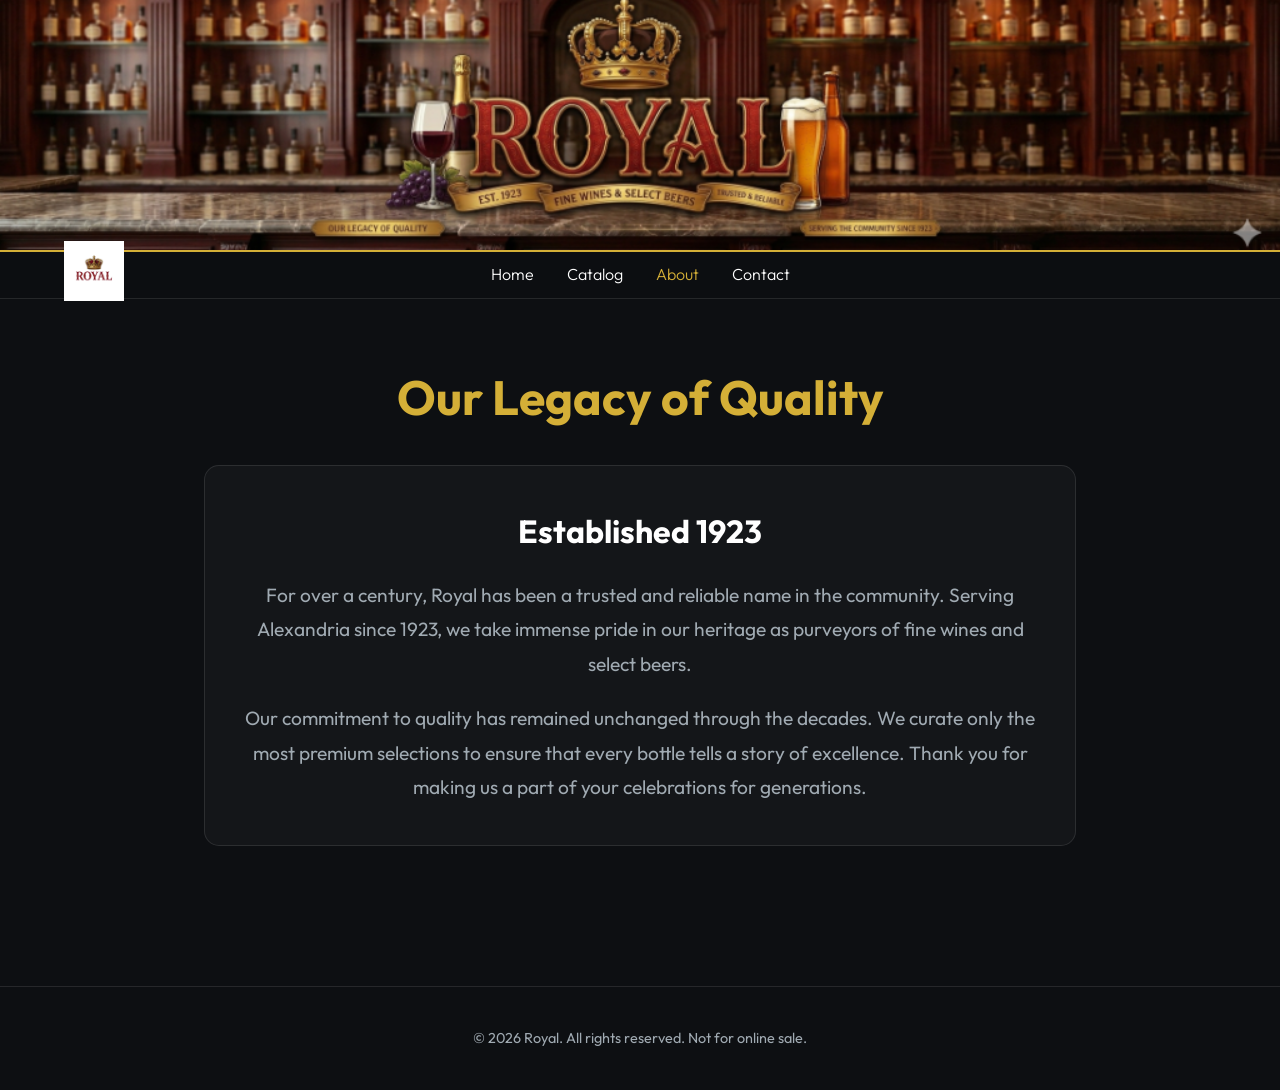
==== about.html @ 7b42ad44 "Add About and Contact pages with real shop information and map" ====
<!DOCTYPE html>
<html lang="en">
<head>
    <meta charset="UTF-8">
    <meta name="viewport" content="width=device-width, initial-scale=1.0">
    <title>About Us | Royal Beverages</title>
    <link href="https://fonts.googleapis.com/css2?family=Outfit:wght@300;400;600;800&display=swap" rel="stylesheet">
    <link rel="stylesheet" href="css/style.css">
</head>
<body>
    <div class="global-banner">
        <img src="images/banner.png" alt="Royal Banner">
    </div>
    <header class="navbar">
        <div class="logo"><a href="index.html"><img src="images/logo.png" alt="Royal Logo"></a></div>
        <nav>
            <a href="index.html">Home</a>
            <a href="catalog.html">Catalog</a>
            <a href="about.html" class="active">About</a>
            <a href="contact.html">Contact</a>
        </nav>
    </header>

    <main class="page-content" style="padding: 60px 5%; max-width: 1000px; margin: 0 auto; text-align: center;">
        <h1 style="font-size: 3rem; margin-bottom: 30px; color: var(--accent);">Our Legacy of Quality</h1>
        
        <div style="background: var(--card-bg); padding: 40px; border-radius: 15px; border: 1px solid var(--border);">
            <h2 style="margin-bottom: 20px; font-size: 2rem;">Established 1923</h2>
            <p style="font-size: 1.2rem; color: var(--text-muted); margin-bottom: 20px; line-height: 1.8;">
                For over a century, Royal has been a trusted and reliable name in the community. Serving Alexandria since 1923, we take immense pride in our heritage as purveyors of fine wines and select beers. 
            </p>
            <p style="font-size: 1.2rem; color: var(--text-muted); line-height: 1.8;">
                Our commitment to quality has remained unchanged through the decades. We curate only the most premium selections to ensure that every bottle tells a story of excellence. Thank you for making us a part of your celebrations for generations.
            </p>
        </div>
    </main>

    <footer>
        <p>&copy; 2026 Royal. All rights reserved. Not for online sale.</p>
    </footer>
</body>
</html>
---- css/style.css ----
:root {
    --bg-main: #0d0f12;
    --bg-secondary: #1a1d24;
    --text-main: #ffffff;
    --text-muted: #a0aab2;
    --accent: #d4af37; /* Gold */
    --accent-hover: #f1c40f;
    --card-bg: rgba(255, 255, 255, 0.03);
    --border: rgba(255, 255, 255, 0.1);
}

* {
    margin: 0;
    padding: 0;
    box-sizing: border-box;
}

body {
    font-family: 'Outfit', sans-serif;
    background-color: var(--bg-main);
    color: var(--text-main);
    line-height: 1.6;
}

a {
    text-decoration: none;
    color: inherit;
}

/* Global Banner */
.global-banner {
    width: 100%;
    display: flex;
    justify-content: center;
    background-color: #000;
    border-bottom: 2px solid var(--accent);
}

.global-banner img {
    width: 100%;
    max-height: 250px;
    object-fit: cover;
    display: block;
}

/* Navbar */
.navbar {
    display: flex;
    justify-content: center;
    align-items: center;
    padding: 10px 5%;
    background: rgba(13, 15, 18, 0.95);
    backdrop-filter: blur(10px);
    position: sticky;
    top: 0;
    z-index: 100;
    border-bottom: 1px solid var(--border);
}

.logo {
    display: flex;
    align-items: center;
    position: absolute;
    left: 5%;
}

.logo img {
    height: 60px; /* Adjust height based on the logo's aspect ratio */
    width: auto;
    object-fit: contain;
}

.navbar nav a {
    margin: 0 15px;
    font-weight: 300;
    transition: color 0.3s ease;
}

.navbar nav a:hover, .navbar nav a.active {
    color: var(--accent);
}

/* Hero Section */
.hero {
    height: 80vh;
    display: flex;
    align-items: center;
    justify-content: center;
    text-align: center;
    background: url('../images/banner.png') center/cover no-repeat;
    position: relative;
    overflow: hidden;
}

.hero::before {
    content: '';
    position: absolute;
    top: 0; left: 0; right: 0; bottom: 0;
    background: rgba(13, 15, 18, 0.7); /* Dark overlay to make text readable */
    z-index: 0;
}

@keyframes rotate {
    0% { transform: rotate(0deg); }
    100% { transform: rotate(360deg); }
}

.hero-content {
    position: relative;
    z-index: 1;
    max-width: 800px;
    padding: 0 20px;
}

.hero h1 {
    font-size: 4rem;
    font-weight: 800;
    margin-bottom: 20px;
}

.hero h1 span {
    background: linear-gradient(45deg, var(--accent), #f39c12);
    -webkit-background-clip: text;
    -webkit-text-fill-color: transparent;
}

.hero p {
    font-size: 1.2rem;
    color: var(--text-muted);
    margin-bottom: 40px;
}

.btn-primary {
    background: var(--accent);
    color: #000;
    padding: 15px 40px;
    border-radius: 30px;
    font-weight: 600;
    text-transform: uppercase;
    letter-spacing: 1px;
    transition: all 0.3s ease;
    display: inline-block;
}

.btn-primary:hover {
    background: var(--accent-hover);
    transform: translateY(-3px);
    box-shadow: 0 10px 20px rgba(212, 175, 55, 0.2);
}

/* Featured Categories */
.featured-categories {
    padding: 80px 5%;
}

.featured-categories h2 {
    text-align: center;
    font-size: 2.5rem;
    margin-bottom: 50px;
}

.category-grid {
    display: grid;
    grid-template-columns: repeat(auto-fit, minmax(300px, 1fr));
    gap: 30px;
}

.category-card {
    background: var(--card-bg);
    border: 1px solid var(--border);
    border-radius: 15px;
    padding: 30px;
    text-align: center;
    transition: all 0.4s ease;
    overflow: hidden;
    position: relative;
}

.category-card::after {
    content: '';
    position: absolute;
    top: 0; left: 0; right: 0; bottom: 0;
    border-radius: 15px;
    box-shadow: inset 0 0 0 1px var(--accent);
    opacity: 0;
    transition: opacity 0.4s ease;
}

.category-card:hover {
    transform: translateY(-10px);
    background: rgba(255, 255, 255, 0.05);
}

.category-card:hover::after {
    opacity: 0.5;
}

.category-card img {
    width: 100%;
    height: 300px;
    object-fit: contain;
    margin-bottom: 20px;
    filter: drop-shadow(0 10px 15px rgba(0,0,0,0.5));
    transition: transform 0.5s ease;
}

.category-card:hover img {
    transform: scale(1.05);
}

.category-card h3 {
    font-size: 1.5rem;
    font-weight: 600;
}

/* Catalog Page */
.catalog-page {
    padding: 60px 5%;
}

.catalog-header {
    text-align: center;
    margin-bottom: 60px;
}

.catalog-header h1 {
    font-size: 3rem;
    margin-bottom: 10px;
}

.catalog-header p {
    color: var(--accent);
    font-style: italic;
}

.catalog-container {
    display: flex;
    gap: 40px;
}

.sidebar {
    width: 250px;
    flex-shrink: 0;
}

.sidebar h3 {
    font-size: 1.2rem;
    margin-bottom: 20px;
    border-bottom: 1px solid var(--border);
    padding-bottom: 10px;
}

.sidebar ul {
    list-style: none;
}

.sidebar li {
    padding: 10px 0;
    color: var(--text-muted);
    cursor: pointer;
    transition: color 0.3s ease;
}

.sidebar li:hover, .sidebar li.active {
    color: var(--accent);
}

.products {
    flex-grow: 1;
}

.products-grid {
    display: grid;
    grid-template-columns: repeat(auto-fill, minmax(250px, 1fr));
    gap: 30px;
}

.product-card {
    background: var(--card-bg);
    border: 1px solid var(--border);
    border-radius: 12px;
    padding: 20px;
    transition: all 0.3s ease;
    display: flex;
    flex-direction: column;
}

.product-card:hover {
    transform: translateY(-5px);
    border-color: rgba(212, 175, 55, 0.3);
    box-shadow: 0 10px 30px rgba(0,0,0,0.5);
}

.product-img {
    width: 100%;
    height: 250px;
    object-fit: contain;
    margin-bottom: 20px;
}

.product-category {
    font-size: 0.8rem;
    color: var(--accent);
    text-transform: uppercase;
    letter-spacing: 1px;
    margin-bottom: 5px;
}

.product-name {
    font-size: 1.1rem;
    font-weight: 600;
    margin-bottom: 15px;
    flex-grow: 1;
}

.product-price {
    font-size: 1.3rem;
    font-weight: 800;
    color: var(--text-main);
}

/* Footer */
footer {
    text-align: center;
    padding: 40px 20px;
    border-top: 1px solid var(--border);
    color: var(--text-muted);
    font-size: 0.9rem;
    margin-top: 80px;
}

@media (max-width: 768px) {
    .catalog-container {
        flex-direction: column;
    }
    .sidebar {
        width: 100%;
        display: flex;
        overflow-x: auto;
        padding-bottom: 10px;
    }
    .sidebar h3 { display: none; }
    .sidebar ul { display: flex; gap: 20px; }
    .sidebar li { white-space: nowrap; }
    .hero h1 { font-size: 2.5rem; }
}
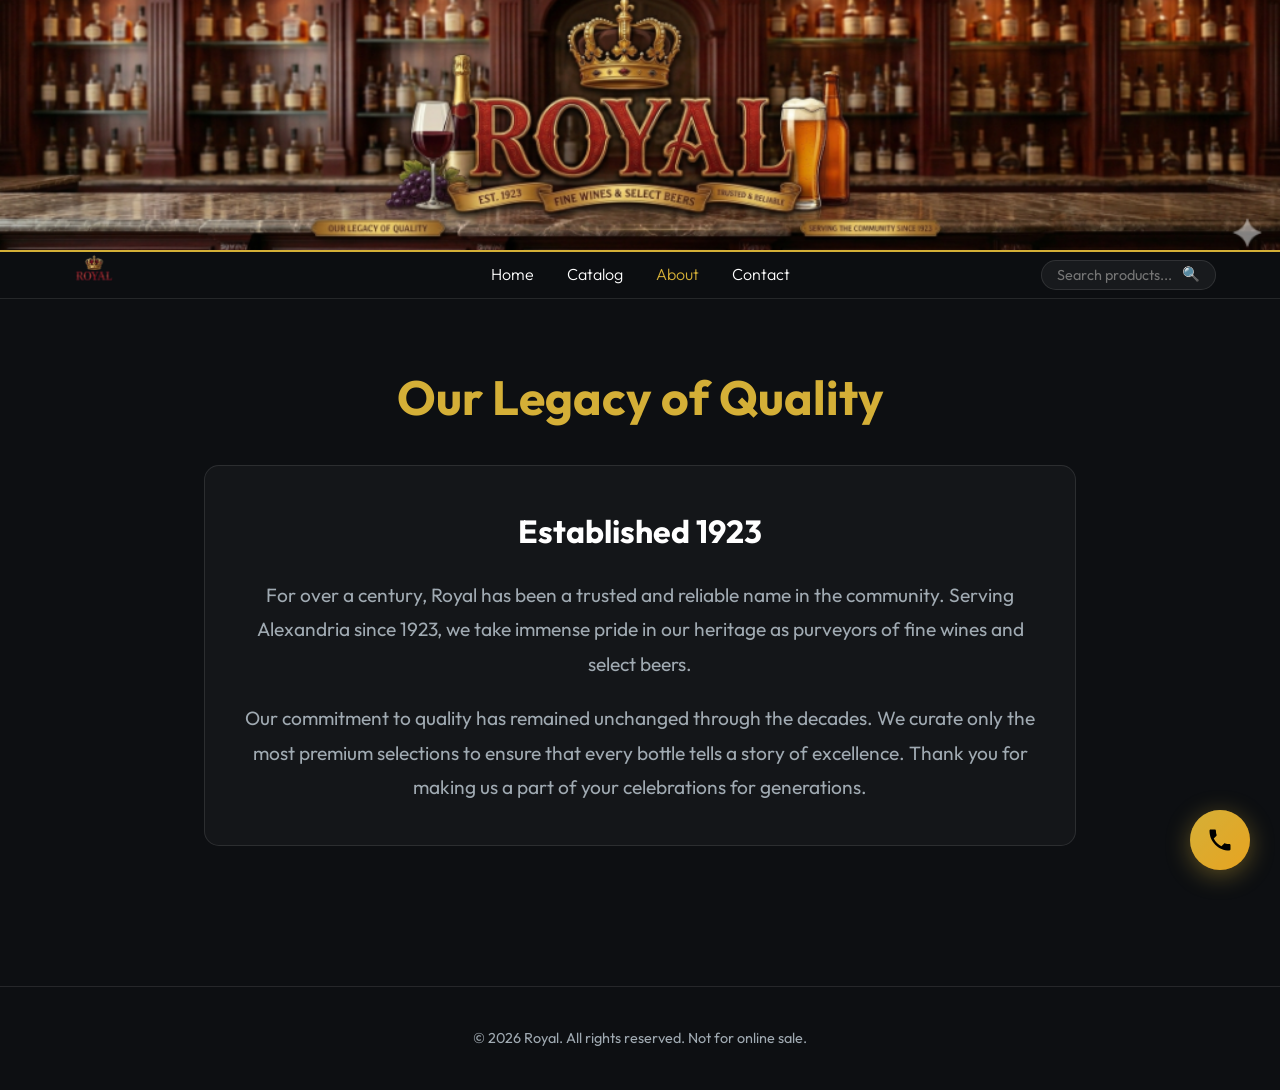
==== commit a66866b5: "Fix mobile contact map, add premium navbar search bar, add hovering Call FAB, and update store hours" ====
--- a/about.html
+++ b/about.html
@@ -4,6 +4,40 @@
     <meta charset="UTF-8">
     <meta name="viewport" content="width=device-width, initial-scale=1.0">
     <title>About Us | Royal Beverages</title>
+    <meta name="description" content="Learn about Royal Beverages' legacy of quality, serving Alexandria since 1923.">
+    <meta property="og:title" content="About Us | Royal Beverages">
+    <meta property="og:description" content="Learn about Royal Beverages' legacy of quality, serving Alexandria since 1923.">
+    <meta property="og:image" content="https://rasenrengan.github.io/beverage-catalog/images/logo.png">
+    <meta property="og:url" content="https://rasenrengan.github.io/beverage-catalog/about.html">
+    <script type="application/ld+json">
+    {
+      "@context": "https://schema.org",
+      "@type": "LiquorStore",
+      "name": "Royal Beverages",
+      "image": "https://rasenrengan.github.io/beverage-catalog/images/logo.png",
+      "@id": "https://rasenrengan.github.io/beverage-catalog/",
+      "url": "https://rasenrengan.github.io/beverage-catalog/",
+      "telephone": "+20 123 456 7890",
+      "address": {
+        "@type": "PostalAddress",
+        "addressLocality": "Alexandria",
+        "addressCountry": "EG"
+      },
+      "geo": {
+        "@type": "GeoCoordinates",
+        "latitude": 31.253467,
+        "longitude": 29.974973
+      },
+      "openingHoursSpecification": [
+        {
+          "@type": "OpeningHoursSpecification",
+          "dayOfWeek": ["Monday", "Tuesday", "Wednesday", "Thursday", "Friday", "Saturday", "Sunday"],
+          "opens": "12:00",
+          "closes": "04:00"
+        }
+      ]
+    }
+    </script>
     <link href="https://fonts.googleapis.com/css2?family=Outfit:wght@300;400;600;800&display=swap" rel="stylesheet">
     <link rel="stylesheet" href="css/style.css">
 </head>
@@ -19,6 +53,10 @@
             <a href="about.html" class="active">About</a>
             <a href="contact.html">Contact</a>
         </nav>
+        <div class="nav-search">
+            <input type="text" id="global-search-input" placeholder="Search products...">
+            <button id="global-search-btn">🔍</button>
+        </div>
     </header>
 
     <main class="page-content" style="padding: 60px 5%; max-width: 1000px; margin: 0 auto; text-align: center;">
@@ -38,5 +76,7 @@
     <footer>
         <p>&copy; 2026 Royal. All rights reserved. Not for online sale.</p>
     </footer>
+
+    <script src="js/app.js"></script>
 </body>
 </html>
--- a/css/style.css
+++ b/css/style.css
@@ -87,9 +87,36 @@
     align-items: center;
     justify-content: center;
     text-align: center;
-    background: url('../images/banner.png') center/cover no-repeat;
     position: relative;
     overflow: hidden;
+    background-color: var(--bg-main);
+}
+
+.hero-slideshow {
+    position: absolute;
+    top: 0; left: 0; width: 100%; height: 100%;
+    z-index: 0;
+}
+
+.hero-slideshow .slide {
+    position: absolute;
+    top: 0; left: 0; width: 100%; height: 100%;
+    background-size: cover;
+    background-position: center;
+    opacity: 0;
+    animation: fadeSlide 15s infinite;
+}
+
+.slide-1 { background-image: url('../images/slide1.png'); animation-delay: 0s; }
+.slide-2 { background-image: url('../images/slide2.png'); animation-delay: 5s; }
+.slide-3 { background-image: url('../images/slide3.png'); animation-delay: 10s; }
+
+@keyframes fadeSlide {
+    0% { opacity: 0; transform: scale(1.0); }
+    10% { opacity: 1; transform: scale(1.02); }
+    33% { opacity: 1; transform: scale(1.05); }
+    43% { opacity: 0; transform: scale(1.07); }
+    100% { opacity: 0; transform: scale(1.0); }
 }
 
 .hero::before {
@@ -97,17 +124,12 @@
     position: absolute;
     top: 0; left: 0; right: 0; bottom: 0;
     background: rgba(13, 15, 18, 0.7); /* Dark overlay to make text readable */
-    z-index: 0;
-}
-
-@keyframes rotate {
-    0% { transform: rotate(0deg); }
-    100% { transform: rotate(360deg); }
+    z-index: 1;
 }
 
 .hero-content {
     position: relative;
-    z-index: 1;
+    z-index: 2;
     max-width: 800px;
     padding: 0 20px;
 }
@@ -329,18 +351,199 @@
     margin-top: 80px;
 }
 
+/* Contact Container */
+.contact-container {
+    display: grid;
+    grid-template-columns: 1fr 1fr;
+    gap: 40px;
+    text-align: left;
+    background: var(--card-bg);
+    padding: 40px;
+    border-radius: 15px;
+    border: 1px solid var(--border);
+}
+
+/* Nav Search Bar */
+.nav-search {
+    position: absolute;
+    right: 5%;
+    display: flex;
+    align-items: center;
+    background: rgba(255, 255, 255, 0.05);
+    border: 1px solid var(--border);
+    border-radius: 20px;
+    padding: 5px 15px;
+    transition: all 0.3s ease;
+}
+
+.nav-search:focus-within {
+    border-color: var(--accent);
+    background: rgba(255, 255, 255, 0.1);
+    box-shadow: 0 0 10px rgba(212, 175, 55, 0.2);
+}
+
+.nav-search input {
+    background: none;
+    border: none;
+    outline: none;
+    color: var(--text-main);
+    font-family: inherit;
+    font-size: 0.9rem;
+    width: 120px;
+    transition: width 0.3s ease;
+}
+
+.nav-search input:focus {
+    width: 180px;
+}
+
+.nav-search button {
+    background: none;
+    border: none;
+    color: var(--accent);
+    cursor: pointer;
+    font-size: 0.9rem;
+    display: flex;
+    align-items: center;
+    justify-content: center;
+    padding-left: 5px;
+}
+
+/* Floating Call Button */
+.floating-call-btn {
+    position: fixed;
+    bottom: 30px;
+    right: 30px;
+    width: 60px;
+    height: 60px;
+    background: linear-gradient(135deg, var(--accent), #f39c12);
+    border-radius: 50%;
+    box-shadow: 0 5px 25px rgba(212, 175, 55, 0.4);
+    display: flex;
+    align-items: center;
+    justify-content: center;
+    color: #000;
+    z-index: 1000;
+    cursor: pointer;
+    transition: all 0.3s cubic-bezier(0.175, 0.885, 0.32, 1.275);
+}
+
+.floating-call-btn:hover {
+    transform: scale(1.1) translateY(-5px);
+    box-shadow: 0 8px 30px rgba(212, 175, 55, 0.6);
+}
+
+.floating-call-btn svg {
+    width: 28px;
+    height: 28px;
+}
+
+/* Pulsing effect */
+.fab-pulse {
+    position: absolute;
+    width: 100%;
+    height: 100%;
+    background: var(--accent);
+    border-radius: 50%;
+    opacity: 0.4;
+    z-index: -1;
+    animation: fabPulse 2s infinite;
+}
+
+@keyframes fabPulse {
+    0% {
+        transform: scale(1);
+        opacity: 0.4;
+    }
+    100% {
+        transform: scale(1.6);
+        opacity: 0;
+    }
+}
+
+/* Responsive Design */
+@media (max-width: 900px) {
+    .nav-search {
+        position: relative;
+        right: auto;
+        margin-top: 10px;
+        width: 100%;
+        max-width: 250px;
+        justify-content: space-between;
+    }
+    .nav-search input {
+        width: 100%;
+    }
+    .nav-search input:focus {
+        width: 100%;
+    }
+}
+
 @media (max-width: 768px) {
+    .navbar {
+        flex-direction: column;
+        padding: 15px 5%;
+    }
+    
+    .logo {
+        position: relative;
+        left: auto;
+        margin-bottom: 10px;
+    }
+    
+    .navbar nav {
+        display: flex;
+        flex-wrap: wrap;
+        justify-content: center;
+        gap: 15px;
+    }
+    
+    .navbar nav a {
+        margin: 0;
+        font-size: 0.95rem;
+    }
+
+    .hero h1 {
+        font-size: 2.5rem;
+    }
+    
     .catalog-container {
         flex-direction: column;
     }
+    
     .sidebar {
         width: 100%;
+        margin-bottom: 20px;
+    }
+    
+    .sidebar ul {
         display: flex;
-        overflow-x: auto;
-        padding-bottom: 10px;
-    }
-    .sidebar h3 { display: none; }
-    .sidebar ul { display: flex; gap: 20px; }
-    .sidebar li { white-space: nowrap; }
-    .hero h1 { font-size: 2.5rem; }
-}
+        flex-wrap: wrap;
+        gap: 10px;
+    }
+    
+    .sidebar li {
+        margin-bottom: 0;
+    }
+    
+    .products-grid {
+        grid-template-columns: repeat(auto-fill, minmax(200px, 1fr));
+    }
+    
+    .contact-container {
+        grid-template-columns: 1fr;
+        padding: 20px;
+        gap: 20px;
+    }
+    
+    .floating-call-btn {
+        bottom: 20px;
+        right: 20px;
+        width: 50px;
+        height: 50px;
+    }
+    .floating-call-btn svg {
+        width: 22px;
+        height: 22px;
+    }
+}
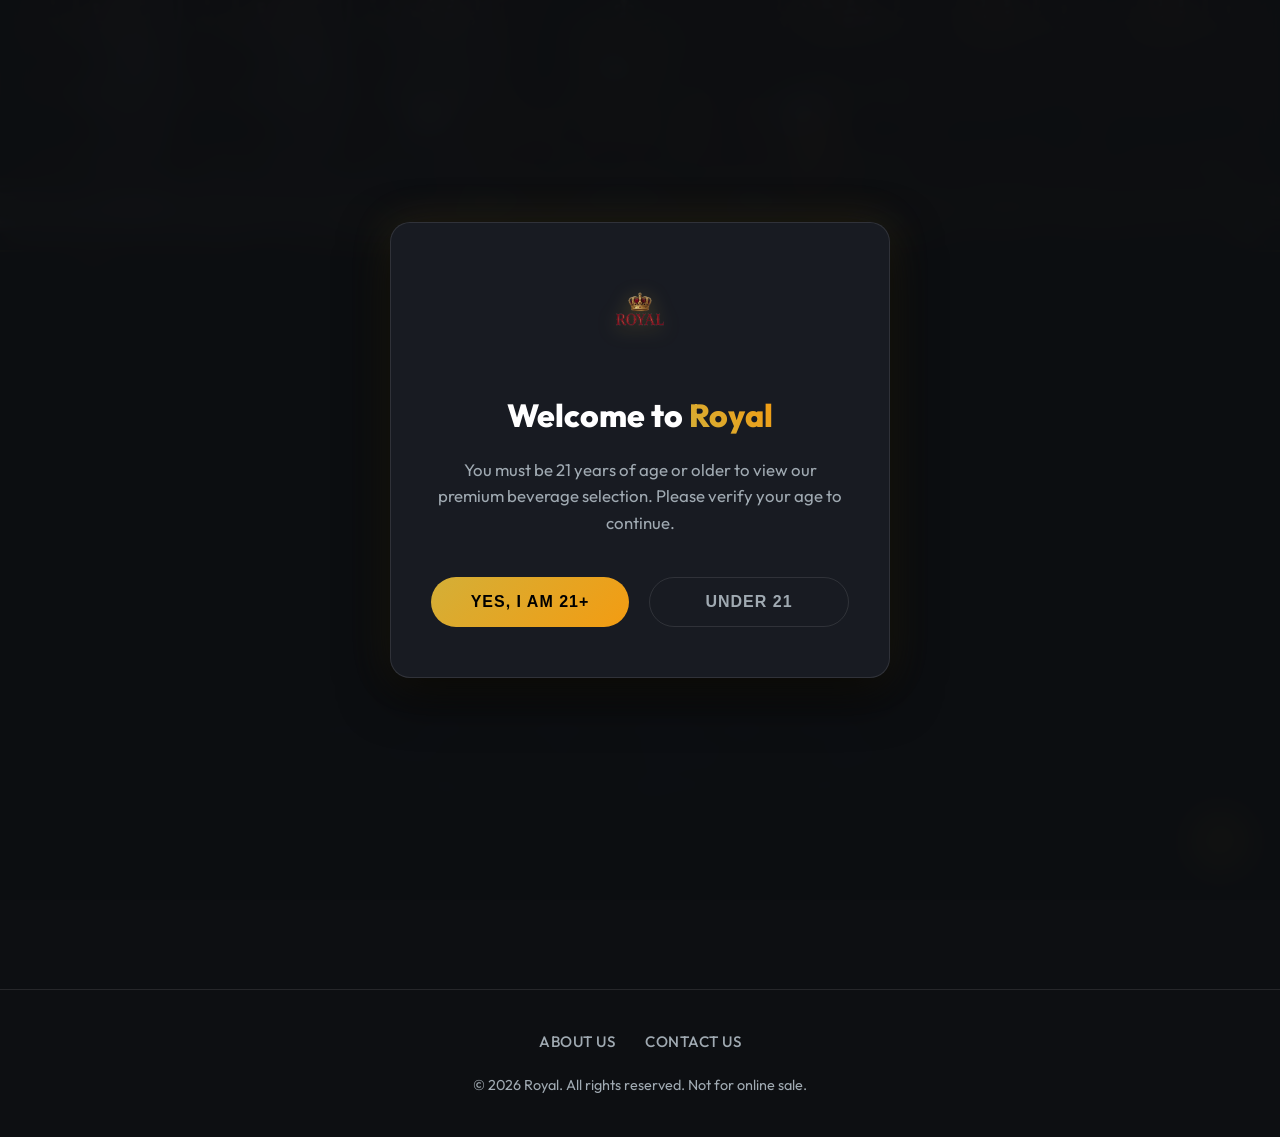
==== commit 973d4130: "feat: Enhance top navigation menu size, relocate secondary links to footer, and optimize catalog cat" ====
--- a/about.html
+++ b/about.html
@@ -50,8 +50,6 @@
         <nav>
             <a href="index.html">Home</a>
             <a href="catalog.html">Catalog</a>
-            <a href="about.html" class="active">About</a>
-            <a href="contact.html">Contact</a>
         </nav>
         <div class="nav-search">
             <input type="text" id="global-search-input" placeholder="Search products...">
@@ -74,6 +72,10 @@
     </main>
 
     <footer>
+        <div class="footer-links">
+            <a href="about.html">About Us</a>
+            <a href="contact.html">Contact Us</a>
+        </div>
         <p>&copy; 2026 Royal. All rights reserved. Not for online sale.</p>
     </footer>
 
--- a/css/style.css
+++ b/css/style.css
@@ -71,8 +71,11 @@
 }
 
 .navbar nav a {
-    margin: 0 15px;
-    font-weight: 300;
+    margin: 0 20px;
+    font-weight: 600;
+    font-size: 1.1rem;
+    letter-spacing: 0.5px;
+    text-transform: uppercase;
     transition: color 0.3s ease;
 }
 
@@ -547,3 +550,397 @@
         height: 22px;
     }
 }
+
+/* Age Verification Modal */
+.age-gate-overlay {
+    position: fixed;
+    top: 0; left: 0; right: 0; bottom: 0;
+    background: rgba(13, 15, 18, 0.98);
+    backdrop-filter: blur(15px);
+    z-index: 9999;
+    display: flex;
+    align-items: center;
+    justify-content: center;
+    padding: 20px;
+    opacity: 0;
+    transition: opacity 0.5s ease;
+}
+
+.age-gate-overlay.show {
+    opacity: 1;
+}
+
+.age-gate-modal {
+    background: rgba(26, 29, 36, 0.95);
+    border: 1px solid var(--border);
+    border-radius: 20px;
+    padding: 50px 40px;
+    max-width: 500px;
+    width: 100%;
+    text-align: center;
+    box-shadow: 0 15px 50px rgba(0, 0, 0, 0.8), 0 0 40px rgba(212, 175, 55, 0.15);
+    transform: scale(0.9);
+    transition: transform 0.5s cubic-bezier(0.175, 0.885, 0.32, 1.275);
+}
+
+.age-gate-overlay.show .age-gate-modal {
+    transform: scale(1);
+}
+
+.age-gate-logo {
+    height: 80px;
+    width: auto;
+    margin-bottom: 30px;
+    filter: drop-shadow(0 4px 10px rgba(212, 175, 55, 0.3));
+}
+
+.age-gate-modal h2 {
+    font-size: 2rem;
+    margin-bottom: 15px;
+    font-weight: 800;
+}
+
+.age-gate-modal h2 span {
+    background: linear-gradient(45deg, var(--accent), #f39c12);
+    -webkit-background-clip: text;
+    -webkit-text-fill-color: transparent;
+}
+
+.age-gate-modal p {
+    color: var(--text-muted);
+    font-size: 1.05rem;
+    line-height: 1.6;
+    margin-bottom: 40px;
+}
+
+.age-gate-buttons {
+    display: flex;
+    gap: 20px;
+    justify-content: center;
+}
+
+.btn-age-confirm {
+    background: linear-gradient(135deg, var(--accent), #f39c12);
+    color: #000;
+    border: none;
+    padding: 15px 35px;
+    font-size: 1rem;
+    font-weight: 700;
+    border-radius: 30px;
+    cursor: pointer;
+    transition: all 0.3s ease;
+    text-transform: uppercase;
+    letter-spacing: 1px;
+    flex: 1;
+}
+
+.btn-age-confirm:hover {
+    transform: translateY(-3px);
+    box-shadow: 0 10px 20px rgba(212, 175, 55, 0.3);
+}
+
+.btn-age-reject {
+    background: transparent;
+    color: var(--text-muted);
+    border: 1px solid var(--border);
+    padding: 15px 35px;
+    font-size: 1rem;
+    font-weight: 600;
+    border-radius: 30px;
+    cursor: pointer;
+    transition: all 0.3s ease;
+    text-transform: uppercase;
+    letter-spacing: 1px;
+    flex: 1;
+}
+
+.btn-age-reject:hover {
+    background: rgba(255, 255, 255, 0.05);
+    color: var(--text-main);
+}
+
+@media (max-width: 480px) {
+    .age-gate-buttons {
+        flex-direction: column;
+    }
+    .age-gate-modal {
+        padding: 40px 20px;
+    }
+}
+
+/* Autocomplete Dropdown Styles */
+.nav-search-results {
+    position: absolute;
+    top: 100%;
+    right: 0;
+    width: 340px;
+    background: rgba(18, 18, 18, 0.95);
+    backdrop-filter: blur(12px);
+    -webkit-backdrop-filter: blur(12px);
+    border: 1px solid var(--border);
+    border-radius: 12px;
+    margin-top: 10px;
+    box-shadow: 0 10px 30px rgba(0, 0, 0, 0.6), 0 0 1px rgba(212, 175, 55, 0.3);
+    z-index: 10000;
+    display: none;
+    flex-direction: column;
+    overflow: hidden;
+    animation: fadeInDropdown 0.25s cubic-bezier(0.16, 1, 0.3, 1);
+}
+
+@keyframes fadeInDropdown {
+    from {
+        opacity: 0;
+        transform: translateY(-8px);
+    }
+    to {
+        opacity: 1;
+        transform: translateY(0);
+    }
+}
+
+.autocomplete-suggestion {
+    display: flex;
+    align-items: center;
+    padding: 10px 15px;
+    text-decoration: none;
+    color: var(--text-main);
+    border-bottom: 1px solid rgba(255, 255, 255, 0.05);
+    transition: background 0.2s ease, border-left 0.2s ease;
+    border-left: 3px solid transparent;
+    cursor: pointer;
+}
+
+.autocomplete-suggestion:last-child {
+    border-bottom: none;
+}
+
+.autocomplete-suggestion:hover, .autocomplete-suggestion.active {
+    background: rgba(212, 175, 55, 0.08);
+    border-left-color: var(--accent);
+}
+
+.autocomplete-suggestion img {
+    width: 40px;
+    height: 40px;
+    object-fit: contain;
+    border-radius: 6px;
+    margin-right: 12px;
+    background: rgba(255, 255, 255, 0.03);
+    padding: 2px;
+    border: 1px solid rgba(255, 255, 255, 0.1);
+}
+
+.suggestion-info {
+    display: flex;
+    flex-direction: column;
+    flex-grow: 1;
+    min-width: 0;
+}
+
+.suggestion-name {
+    font-size: 0.85rem;
+    font-weight: 600;
+    color: var(--text-main);
+    white-space: nowrap;
+    overflow: hidden;
+    text-overflow: ellipsis;
+    margin-bottom: 2px;
+    text-align: left;
+}
+
+.suggestion-meta {
+    font-size: 0.7rem;
+    color: var(--text-muted);
+    text-transform: uppercase;
+    letter-spacing: 0.5px;
+    text-align: left;
+}
+
+.suggestion-price {
+    font-size: 0.85rem;
+    font-weight: 700;
+    color: var(--accent);
+    margin-left: 10px;
+    white-space: nowrap;
+}
+
+.suggestion-no-results {
+    padding: 15px;
+    text-align: center;
+    color: var(--text-muted);
+    font-size: 0.85rem;
+}
+
+.suggestion-view-all {
+    display: block;
+    padding: 10px;
+    text-align: center;
+    background: rgba(212, 175, 55, 0.05);
+    color: var(--accent);
+    font-size: 0.8rem;
+    font-weight: 600;
+    text-decoration: none;
+    border-top: 1px solid rgba(212, 175, 55, 0.15);
+    transition: background 0.2s;
+    cursor: pointer;
+}
+
+.suggestion-view-all:hover, .suggestion-view-all.active {
+    background: rgba(212, 175, 55, 0.15);
+}
+
+@media (max-width: 480px) {
+    .nav-search-results {
+        width: calc(100vw - 30px);
+        right: auto;
+        left: 50%;
+        transform: translateX(-50%);
+    }
+    @keyframes fadeInDropdown {
+        from {
+            opacity: 0;
+            transform: translate(-50%, -8px);
+        }
+        to {
+            opacity: 1;
+            transform: translate(-50%, 0);
+        }
+    }
+}
+
+/* Parallax Divider Section */
+.parallax-section {
+    position: relative;
+    height: 400px;
+    display: flex;
+    align-items: center;
+    justify-content: center;
+    text-align: center;
+    color: var(--text-main);
+    overflow: hidden;
+    margin: 60px 0;
+    padding: 0 20px;
+    background-image: url('../images/slide2.png');
+    background-position: center;
+    background-repeat: no-repeat;
+    background-size: cover;
+    background-attachment: fixed;
+    border-top: 1px solid rgba(212, 175, 55, 0.1);
+    border-bottom: 1px solid rgba(212, 175, 55, 0.1);
+}
+
+/* Mobile fallback to avoid stuttery/glitchy scrolling on iOS & other touch screens */
+@media (hover: none) or (max-width: 1024px) {
+    .parallax-section {
+        background-attachment: scroll;
+    }
+}
+
+.parallax-overlay {
+    position: absolute;
+    top: 0;
+    left: 0;
+    right: 0;
+    bottom: 0;
+    background: linear-gradient(135deg, rgba(10, 10, 10, 0.85) 0%, rgba(20, 20, 20, 0.7) 100%);
+    backdrop-filter: blur(2px);
+    -webkit-backdrop-filter: blur(2px);
+    z-index: 1;
+}
+
+.parallax-content {
+    position: relative;
+    z-index: 2;
+    max-width: 700px;
+    display: flex;
+    flex-direction: column;
+    align-items: center;
+}
+
+.parallax-content h2 {
+    font-family: 'Outfit', sans-serif;
+    font-size: 2.5rem;
+    font-weight: 800;
+    color: var(--text-main);
+    margin-bottom: 15px;
+    text-transform: uppercase;
+    letter-spacing: 2px;
+    background: linear-gradient(135deg, #ffffff 40%, var(--accent) 100%);
+    -webkit-background-clip: text;
+    -webkit-text-fill-color: transparent;
+}
+
+.parallax-divider {
+    width: 80px;
+    height: 3px;
+    background: var(--accent);
+    margin-bottom: 25px;
+    border-radius: 2px;
+}
+
+.parallax-content p {
+    font-size: 1.15rem;
+    color: var(--text-muted);
+    line-height: 1.7;
+    margin-bottom: 35px;
+    font-weight: 300;
+}
+
+.parallax-content .btn-primary {
+    display: inline-block;
+    padding: 12px 35px;
+    background: linear-gradient(135deg, var(--accent), #f39c12);
+    color: #121212 !important;
+    text-decoration: none;
+    font-weight: 700;
+    border-radius: 30px;
+    text-transform: uppercase;
+    letter-spacing: 1px;
+    font-size: 0.9rem;
+    transition: all 0.3s cubic-bezier(0.16, 1, 0.3, 1);
+    border: none;
+    box-shadow: 0 4px 15px rgba(212, 175, 55, 0.2);
+    cursor: pointer;
+}
+
+.parallax-content .btn-primary:hover {
+    transform: translateY(-3px);
+    box-shadow: 0 10px 25px rgba(212, 175, 55, 0.4);
+}
+
+/* Footer Navigation Links */
+.footer-links {
+    margin-bottom: 20px;
+    display: flex;
+    justify-content: center;
+    gap: 30px;
+}
+
+.footer-links a {
+    color: var(--text-muted);
+    text-decoration: none;
+    font-size: 0.95rem;
+    font-weight: 500;
+    text-transform: uppercase;
+    letter-spacing: 0.5px;
+    transition: color 0.3s ease, transform 0.3s ease;
+}
+
+.footer-links a:hover {
+    color: var(--accent);
+    transform: translateY(-1px);
+}
+
+/* Category Section Scroll Margin Offset for Sticky Navbar */
+.category-section {
+    scroll-margin-top: 100px;
+}
+
+/* Mobile responsive navbar spacing update */
+@media (max-width: 768px) {
+    .navbar nav a {
+        margin: 0 12px;
+        font-size: 0.95rem;
+    }
+}
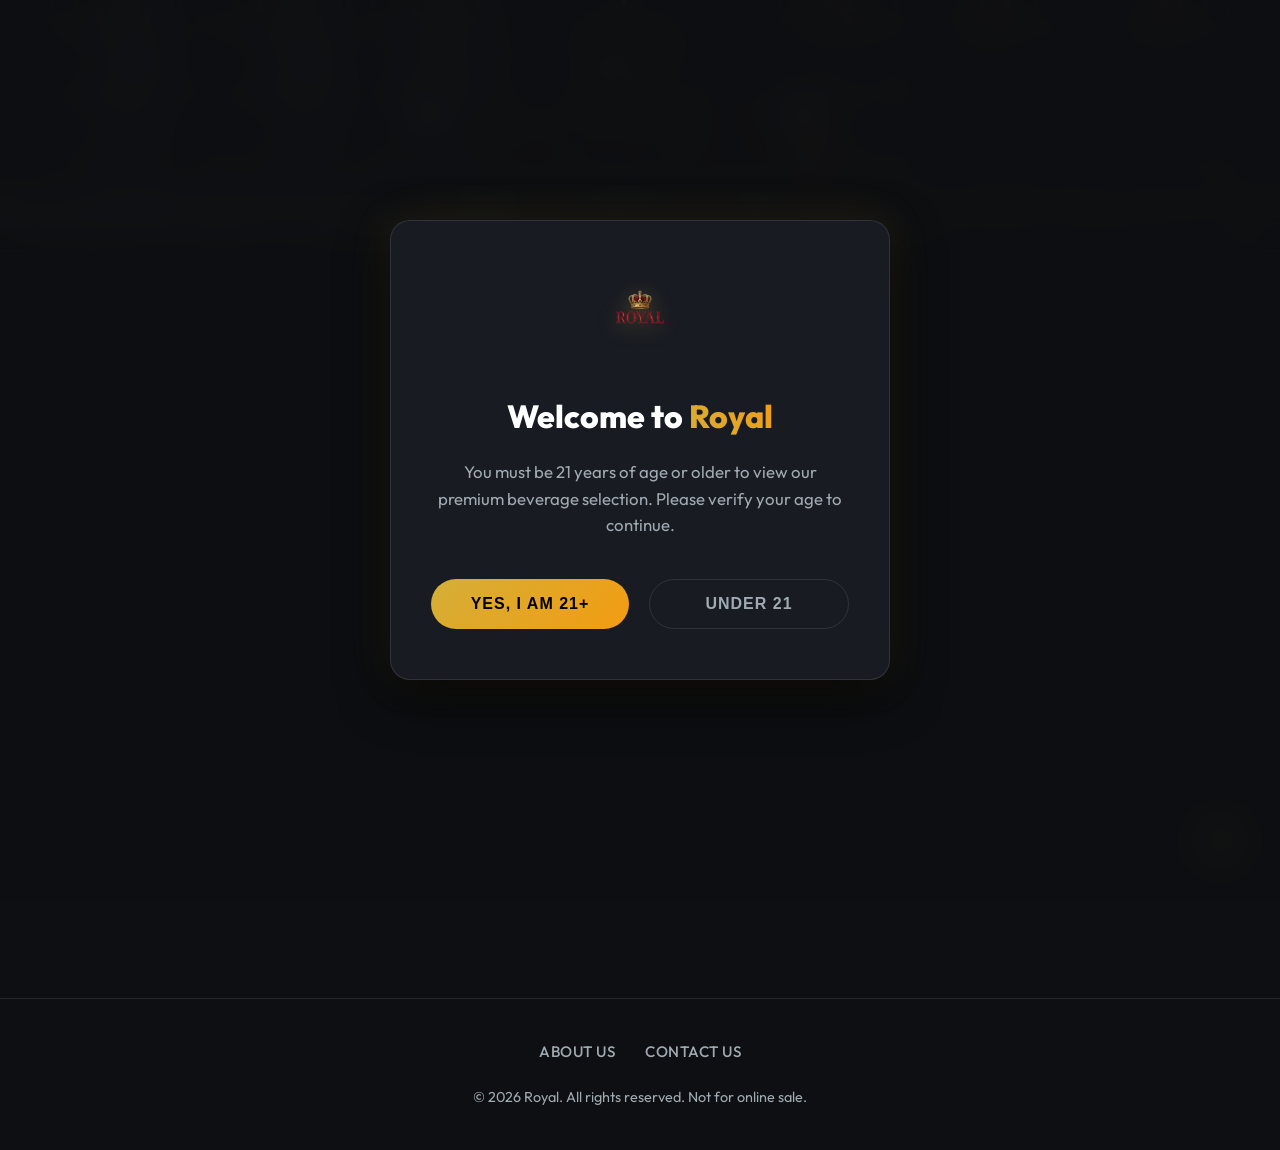
==== commit c2bd54c9: "feat: Add luxurious Connoisseur's Journal blog page with curated mixology recipes and wine selection" ====
--- a/about.html
+++ b/about.html
@@ -13,20 +13,23 @@
     {
       "@context": "https://schema.org",
       "@type": "LiquorStore",
-      "name": "Royal Beverages",
+      "name": "Royal",
       "image": "https://rasenrengan.github.io/beverage-catalog/images/logo.png",
       "@id": "https://rasenrengan.github.io/beverage-catalog/",
       "url": "https://rasenrengan.github.io/beverage-catalog/",
-      "telephone": "+20 123 456 7890",
+      "telephone": "+201200669461",
       "address": {
         "@type": "PostalAddress",
-        "addressLocality": "Alexandria",
+        "streetAddress": "As Soyouf Bahri",
+        "addressLocality": "Qesm Al Montazah",
+        "addressRegion": "Alexandria Governorate",
+        "postalCode": "5517045",
         "addressCountry": "EG"
       },
       "geo": {
         "@type": "GeoCoordinates",
-        "latitude": 31.253467,
-        "longitude": 29.974973
+        "latitude": 31.2589, 
+        "longitude": 30.0124
       },
       "openingHoursSpecification": [
         {
@@ -50,6 +53,7 @@
         <nav>
             <a href="index.html">Home</a>
             <a href="catalog.html">Catalog</a>
+            <a href="blog.html">Journal</a>
         </nav>
         <div class="nav-search">
             <input type="text" id="global-search-input" placeholder="Search products...">
--- a/css/style.css
+++ b/css/style.css
@@ -19,7 +19,8 @@
     font-family: 'Outfit', sans-serif;
     background-color: var(--bg-main);
     color: var(--text-main);
-    line-height: 1.6;
+    line-height: 1.7;
+    font-size: 1.05rem;
 }
 
 a {
@@ -503,7 +504,7 @@
     
     .navbar nav a {
         margin: 0;
-        font-size: 0.95rem;
+        font-size: 1.05rem;
     }
 
     .hero h1 {
@@ -944,3 +945,308 @@
         font-size: 0.95rem;
     }
 }
+
+/* Category Portal Hub Styles */
+.category-portal {
+    padding: 40px 20px 80px 20px;
+    max-width: 1300px;
+    margin: 0 auto;
+}
+
+.portal-grid {
+    display: grid;
+    grid-template-columns: repeat(auto-fill, minmax(360px, 1fr));
+    gap: 30px;
+    margin-top: 40px;
+}
+
+@media (max-width: 768px) {
+    .portal-grid {
+        grid-template-columns: 1fr;
+        gap: 20px;
+        padding: 0 5px;
+    }
+}
+
+.portal-card {
+    position: relative;
+    height: 260px;
+    border-radius: 15px;
+    overflow: hidden;
+    cursor: pointer;
+    box-shadow: 0 10px 30px rgba(0, 0, 0, 0.5);
+    border: 1px solid rgba(255, 255, 255, 0.05);
+    transition: all 0.4s cubic-bezier(0.165, 0.84, 0.44, 1);
+    text-decoration: none;
+    display: flex;
+    align-items: flex-end;
+    padding: 30px;
+}
+
+.portal-card-bg {
+    position: absolute;
+    top: 0;
+    left: 0;
+    width: 100%;
+    height: 100%;
+    background-size: cover;
+    background-position: center;
+    transition: transform 0.8s cubic-bezier(0.165, 0.84, 0.44, 1);
+    z-index: 1;
+}
+
+.portal-card-overlay {
+    position: absolute;
+    top: 0;
+    left: 0;
+    width: 100%;
+    height: 100%;
+    background: linear-gradient(to top, rgba(10, 10, 10, 0.9) 0%, rgba(10, 10, 10, 0.4) 60%, rgba(10, 10, 10, 0.2) 100%);
+    transition: opacity 0.4s ease;
+    z-index: 2;
+}
+
+.portal-card-content {
+    position: relative;
+    z-index: 3;
+    width: 100%;
+}
+
+.portal-card-content h2 {
+    font-size: 1.8rem;
+    font-weight: 700;
+    color: var(--text-main);
+    margin-bottom: 5px;
+    text-shadow: 0 2px 4px rgba(0, 0, 0, 0.6);
+    transition: color 0.3s ease;
+}
+
+.portal-card-content p {
+    font-size: 0.9rem;
+    color: var(--text-muted);
+    text-shadow: 0 1px 2px rgba(0, 0, 0, 0.5);
+}
+
+.portal-card:hover {
+    transform: translateY(-6px);
+    border-color: rgba(212, 175, 55, 0.4);
+    box-shadow: 0 15px 35px rgba(212, 175, 55, 0.15);
+}
+
+.portal-card:hover .portal-card-bg {
+    transform: scale(1.08);
+}
+
+.portal-card:hover .portal-card-content h2 {
+    color: var(--accent);
+}
+
+/* Category Detail View Hero with Live-Moving Parallax */
+.category-hero {
+    position: relative;
+    height: 50vh;
+    min-height: 350px;
+    display: flex;
+    align-items: center;
+    justify-content: center;
+    text-align: center;
+    color: var(--text-main);
+    overflow: hidden;
+    border-bottom: 1px solid rgba(212, 175, 55, 0.15);
+}
+
+.category-hero-bg {
+    position: absolute;
+    top: 0;
+    left: 0;
+    width: 110%;
+    height: 110%;
+    background-size: cover;
+    background-position: center;
+    z-index: 1;
+    animation: kenBurnsLive 24s ease-in-out infinite alternate;
+    transform-origin: center center;
+    will-change: transform;
+}
+
+.category-hero-overlay {
+    position: absolute;
+    top: 0;
+    left: 0;
+    width: 100%;
+    height: 100%;
+    background: linear-gradient(135deg, rgba(10, 10, 10, 0.9) 0%, rgba(20, 20, 20, 0.7) 100%);
+    backdrop-filter: blur(1px);
+    -webkit-backdrop-filter: blur(1px);
+    z-index: 2;
+}
+
+.category-hero-content {
+    position: relative;
+    z-index: 3;
+    max-width: 800px;
+    padding: 20px;
+}
+
+.category-hero-content h1 {
+    font-size: 3.5rem;
+    font-weight: 800;
+    text-transform: uppercase;
+    letter-spacing: 2px;
+    margin-bottom: 10px;
+    background: linear-gradient(135deg, var(--text-main), var(--accent));
+    -webkit-background-clip: text;
+    -webkit-text-fill-color: transparent;
+    text-shadow: 0 4px 12px rgba(0, 0, 0, 0.8);
+}
+
+.category-hero-content p {
+    font-size: 1.2rem;
+    color: var(--text-muted);
+    font-weight: 300;
+    letter-spacing: 1px;
+    text-shadow: 0 2px 4px rgba(0, 0, 0, 0.6);
+}
+
+/* Horizontal Swipers and Mobile Category Navigation Bar */
+.category-nav-bar {
+    background: rgba(18, 18, 18, 0.8);
+    backdrop-filter: blur(10px);
+    -webkit-backdrop-filter: blur(10px);
+    border-bottom: 1px solid rgba(255, 255, 255, 0.05);
+    position: sticky;
+    top: 80px; /* Aligned below main sticky header */
+    z-index: 99;
+    padding: 15px 0;
+    width: 100%;
+}
+
+.category-nav-container {
+    max-width: 1200px;
+    margin: 0 auto;
+    padding: 0 20px;
+    display: flex;
+    align-items: center;
+    justify-content: center;
+}
+
+.category-nav-list {
+    display: flex;
+    gap: 15px;
+    list-style: none;
+    overflow-x: auto;
+    white-space: nowrap;
+    scrollbar-width: none; /* Hide scrollbars Firefox */
+    -webkit-overflow-scrolling: touch;
+    width: 100%;
+    justify-content: center;
+}
+
+.category-nav-list::-webkit-scrollbar {
+    display: none; /* Hide scrollbars Chrome/Safari */
+}
+
+.category-nav-item {
+    text-decoration: none;
+    color: var(--text-muted);
+    font-size: 0.95rem;
+    font-weight: 600;
+    text-transform: uppercase;
+    letter-spacing: 1px;
+    padding: 8px 18px;
+    border-radius: 20px;
+    border: 1px solid rgba(255, 255, 255, 0.05);
+    background: rgba(255, 255, 255, 0.02);
+    transition: all 0.3s cubic-bezier(0.25, 0.46, 0.45, 0.94);
+    display: inline-flex;
+    align-items: center;
+    gap: 6px;
+}
+
+.category-nav-item.active {
+    color: #121212;
+    background: linear-gradient(135deg, var(--accent), #f39c12);
+    border-color: var(--accent);
+    box-shadow: 0 4px 15px rgba(212, 175, 55, 0.3);
+}
+
+.category-nav-item:hover {
+    color: var(--text-main);
+    border-color: rgba(212, 175, 55, 0.3);
+    transform: translateY(-1px);
+}
+
+.category-nav-item.active:hover {
+    color: #121212;
+}
+
+/* Category Standalone Main Page Grid Layout */
+.category-products-section {
+    max-width: 1300px;
+    margin: 40px auto 80px auto;
+    padding: 0 20px;
+}
+
+.category-products-grid {
+    display: grid;
+    grid-template-columns: repeat(auto-fill, minmax(280px, 1fr));
+    gap: 30px;
+}
+
+/* Ken Burns dynamic automatic moving image effect */
+@keyframes kenBurnsLive {
+    0% {
+        transform: scale(1) translate(0, 0);
+    }
+    50% {
+        transform: scale(1.08) translate(-1.5%, -0.5%);
+    }
+    100% {
+        transform: scale(1) translate(0, 0);
+    }
+}
+
+/* Mobile optimizations: horizontal swipe lists prioritizations */
+@media (max-width: 768px) {
+    .category-hero {
+        height: 38vh;
+        min-height: 250px;
+    }
+    .category-hero-content h1 {
+        font-size: 2.2rem;
+    }
+    .category-hero-content p {
+        font-size: 1rem;
+    }
+    .category-nav-bar {
+        top: 60px;
+        padding: 10px 0;
+    }
+    .category-nav-list {
+        justify-content: flex-start;
+        padding: 0 10px;
+    }
+    .category-nav-item {
+        font-size: 0.85rem;
+        padding: 6px 14px;
+    }
+    .category-products-section {
+        margin: 25px auto 60px auto;
+    }
+    .category-products-grid {
+        grid-template-columns: repeat(2, 1fr); /* 2 columns double masonry on mobile! */
+        gap: 15px;
+    }
+    .product-card {
+        padding: 10px;
+        border-radius: 10px;
+    }
+    .product-name {
+        font-size: 0.95rem;
+        margin-top: 8px;
+    }
+    .product-price {
+        font-size: 1.05rem;
+    }
+}
+
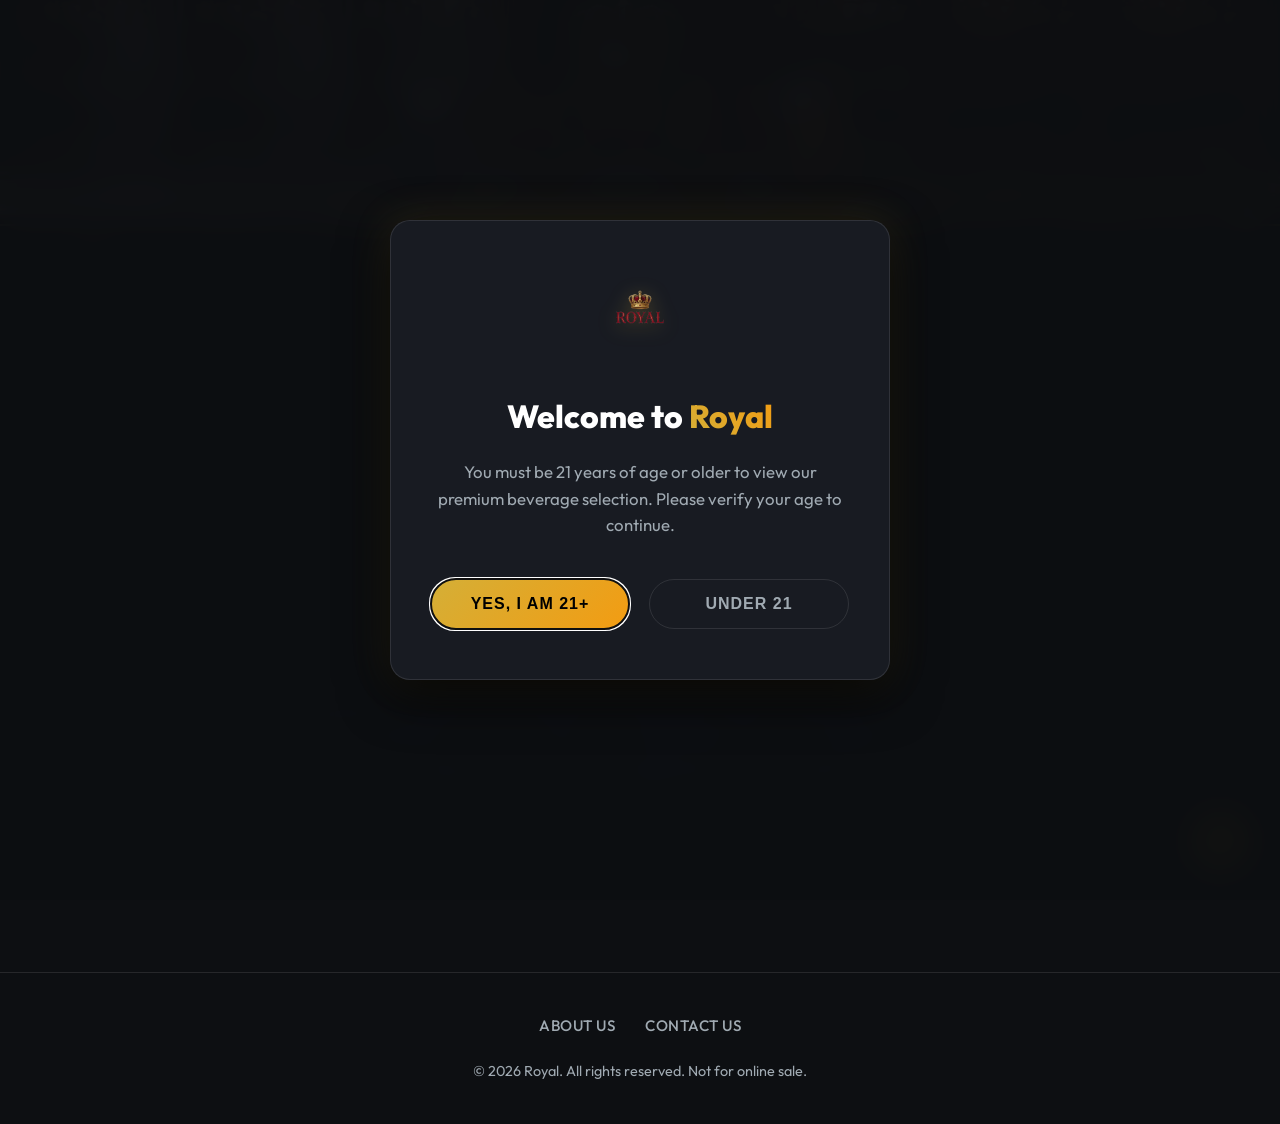
==== commit b9102106: "Optimize beverage catalog assets, styling, and inject Google Search Console verification" ====
--- a/about.html
+++ b/about.html
@@ -1,20 +1,21 @@
 <!DOCTYPE html>
+
 <html lang="en">
 <head>
-    <meta charset="UTF-8">
-    <meta name="viewport" content="width=device-width, initial-scale=1.0">
-    <title>About Us | Royal Beverages</title>
-    <meta name="description" content="Learn about Royal Beverages' legacy of quality, serving Alexandria since 1923.">
-    <meta property="og:title" content="About Us | Royal Beverages">
-    <meta property="og:description" content="Learn about Royal Beverages' legacy of quality, serving Alexandria since 1923.">
-    <meta property="og:image" content="https://rasenrengan.github.io/beverage-catalog/images/logo.png">
-    <meta property="og:url" content="https://rasenrengan.github.io/beverage-catalog/about.html">
-    <script type="application/ld+json">
+<meta charset="utf-8"/>
+<meta content="width=device-width, initial-scale=1.0" name="viewport"/>
+<title>About Us | Royal Beverages</title>
+<meta content="Learn about Royal Beverages' legacy of quality, serving Alexandria since 1923." name="description"/>
+<meta content="About Us | Royal Beverages" property="og:title"/>
+<meta content="Learn about Royal Beverages' legacy of quality, serving Alexandria since 1923." property="og:description"/>
+<meta content="https://rasenrengan.github.io/beverage-catalog/images/logo.webp" property="og:image"/>
+<meta content="https://rasenrengan.github.io/beverage-catalog/about.html" property="og:url"/>
+<script type="application/ld+json">
     {
       "@context": "https://schema.org",
       "@type": "LiquorStore",
       "name": "Royal",
-      "image": "https://rasenrengan.github.io/beverage-catalog/images/logo.png",
+      "image": "https://rasenrengan.github.io/beverage-catalog/images/logo.webp",
       "@id": "https://rasenrengan.github.io/beverage-catalog/",
       "url": "https://rasenrengan.github.io/beverage-catalog/",
       "telephone": "+201200669461",
@@ -41,48 +42,43 @@
       ]
     }
     </script>
-    <link href="https://fonts.googleapis.com/css2?family=Outfit:wght@300;400;600;800&display=swap" rel="stylesheet">
-    <link rel="stylesheet" href="css/style.css">
-</head>
+<link crossorigin="" href="https://fonts.googleapis.com" rel="preconnect"/>
+<link crossorigin="" href="https://fonts.gstatic.com" rel="preconnect"/>
+<link href="https://fonts.googleapis.com/css2?family=Outfit:wght@300;400;600;800&amp;display=swap" media="print" onload="this.media='all'" rel="stylesheet"/>
+<link href="css/style.css" rel="stylesheet">
+</link></head>
 <body>
-    <div class="global-banner">
-        <img src="images/banner.png" alt="Royal Banner">
-    </div>
-    <header class="navbar">
-        <div class="logo"><a href="index.html"><img src="images/logo.png" alt="Royal Logo"></a></div>
-        <nav>
-            <a href="index.html">Home</a>
-            <a href="catalog.html">Catalog</a>
-            <a href="blog.html">Journal</a>
-        </nav>
-        <div class="nav-search">
-            <input type="text" id="global-search-input" placeholder="Search products...">
-            <button id="global-search-btn">🔍</button>
-        </div>
-    </header>
-
-    <main class="page-content" style="padding: 60px 5%; max-width: 1000px; margin: 0 auto; text-align: center;">
-        <h1 style="font-size: 3rem; margin-bottom: 30px; color: var(--accent);">Our Legacy of Quality</h1>
-        
-        <div style="background: var(--card-bg); padding: 40px; border-radius: 15px; border: 1px solid var(--border);">
-            <h2 style="margin-bottom: 20px; font-size: 2rem;">Established 1923</h2>
-            <p style="font-size: 1.2rem; color: var(--text-muted); margin-bottom: 20px; line-height: 1.8;">
+<div class="global-banner">
+<img alt="Royal Banner" height="224" src="images/banner.webp" width="1024"/>
+</div>
+<header class="navbar">
+<div class="logo"><a href="index.html"><img alt="Royal Logo" height="500" src="images/logo.webp" width="500"/></a></div>
+<nav>
+<a href="index.html">Home</a>
+<a href="catalog.html">Catalog</a>
+<a href="blog.html">Journal</a>
+</nav>
+<form action="catalog.html" class="nav-search" id="global-search-form" method="GET" role="search"><label class="sr-only" for="global-search-input">Search products</label><input aria-autocomplete="list" aria-controls="search-autocomplete-dropdown" autocomplete="off" id="global-search-input" name="search" placeholder="Search products..." type="search"/><button aria-label="Submit Search" id="global-search-btn" type="submit">🔍</button></form>
+</header>
+<main class="page-content" style="padding: 60px 5%; max-width: 1000px; margin: 0 auto; text-align: center;">
+<h1 style="font-size: 3rem; margin-bottom: 30px; color: var(--accent);">Our Legacy of Quality</h1>
+<div style="background: var(--card-bg); padding: 40px; border-radius: 15px; border: 1px solid var(--border);">
+<h2 style="margin-bottom: 20px; font-size: 2rem;">Established 1923</h2>
+<p style="font-size: 1.2rem; color: var(--text-muted); margin-bottom: 20px; line-height: 1.8;">
                 For over a century, Royal has been a trusted and reliable name in the community. Serving Alexandria since 1923, we take immense pride in our heritage as purveyors of fine wines and select beers. 
             </p>
-            <p style="font-size: 1.2rem; color: var(--text-muted); line-height: 1.8;">
+<p style="font-size: 1.2rem; color: var(--text-muted); line-height: 1.8;">
                 Our commitment to quality has remained unchanged through the decades. We curate only the most premium selections to ensure that every bottle tells a story of excellence. Thank you for making us a part of your celebrations for generations.
             </p>
-        </div>
-    </main>
-
-    <footer>
-        <div class="footer-links">
-            <a href="about.html">About Us</a>
-            <a href="contact.html">Contact Us</a>
-        </div>
-        <p>&copy; 2026 Royal. All rights reserved. Not for online sale.</p>
-    </footer>
-
-    <script src="js/app.js"></script>
+</div>
+</main>
+<footer>
+<div class="footer-links">
+<a href="about.html">About Us</a>
+<a href="contact.html">Contact Us</a>
+</div>
+<p>© 2026 Royal. All rights reserved. Not for online sale.</p>
+</footer>
+<script src="js/app.js"></script>
 </body>
 </html>
--- a/css/style.css
+++ b/css/style.css
@@ -110,10 +110,9 @@
     opacity: 0;
     animation: fadeSlide 15s infinite;
 }
-
-.slide-1 { background-image: url('../images/slide1.png'); animation-delay: 0s; }
-.slide-2 { background-image: url('../images/slide2.png'); animation-delay: 5s; }
-.slide-3 { background-image: url('../images/slide3.png'); animation-delay: 10s; }
+.slide-1 { background-image: url('../images/slide1.webp'); animation-delay: 0s; }
+.slide-2 { background-image: url('../images/slide2.webp'); animation-delay: 5s; }
+.slide-3 { background-image: url('../images/slide3.webp'); animation-delay: 10s; }
 
 @keyframes fadeSlide {
     0% { opacity: 0; transform: scale(1.0); }
@@ -531,7 +530,26 @@
     }
     
     .products-grid {
-        grid-template-columns: repeat(auto-fill, minmax(200px, 1fr));
+        grid-template-columns: repeat(2, 1fr);
+        gap: 15px;
+    }
+    
+    .products-grid .product-card {
+        padding: 12px;
+        border-radius: 10px;
+    }
+    
+    .products-grid .product-card img {
+        height: 160px;
+    }
+    
+    .products-grid .product-card h3 {
+        font-size: 0.95rem;
+        margin-top: 8px;
+    }
+    
+    .products-grid .product-card .price {
+        font-size: 1.05rem;
     }
     
     .contact-container {
@@ -1250,3 +1268,17 @@
     }
 }
 
+/* Visually Hidden Utility for Accessibility */
+.sr-only {
+    position: absolute;
+    width: 1px;
+    height: 1px;
+    padding: 0;
+    margin: -1px;
+    overflow: hidden;
+    clip: rect(0, 0, 0, 0);
+    white-space: nowrap;
+    border: 0;
+}
+
+
